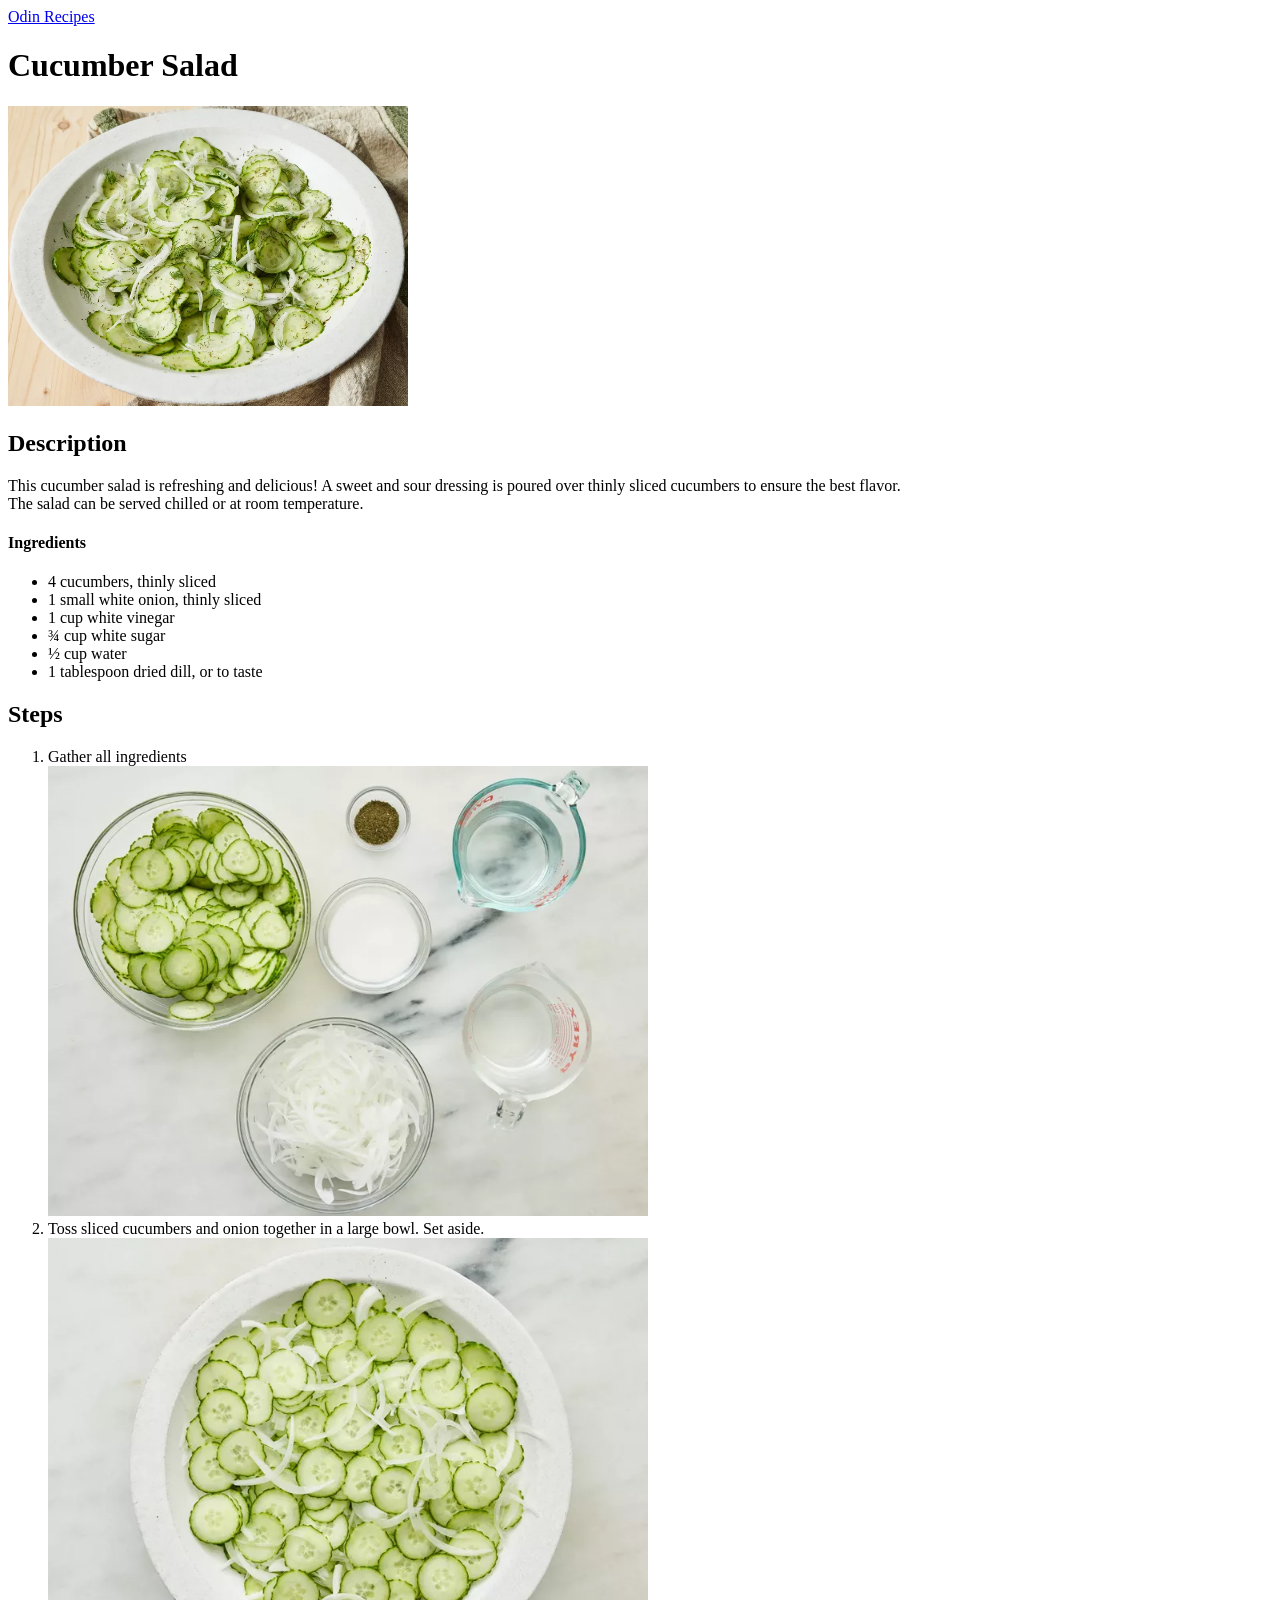
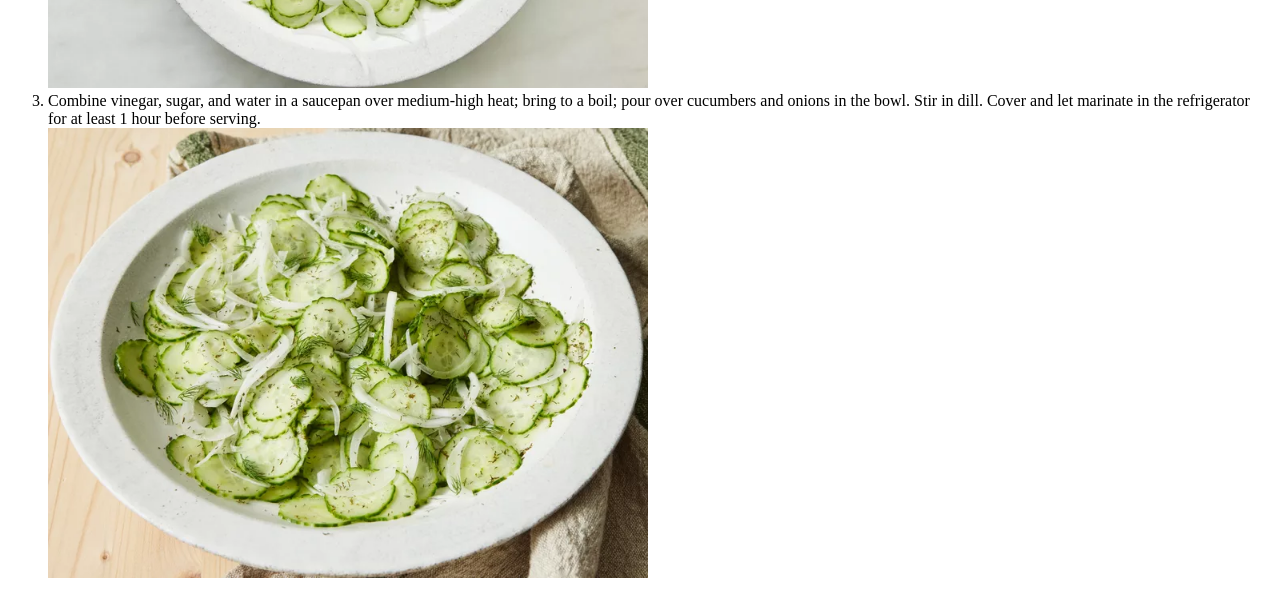
==== recipes/cucumbersalad.html @ 89e869bd "Add new cucumbersalad.html recipe with link in index.html" ====
<!DOCTYPE html>
<html lang="en">
    
    <head>
        <meta charset="UTF-8">
        <meta name="viewport" content="width=device-width, initial-scale=1.0">
        <title>Cucumber Salad</title>
    </head>
    <body>
        <a href="../index.html">Odin Recipes</a>
        <h1>Cucumber Salad</h1>
        <img src="../images/Cucumbersalad.jpg" alt="Cucumber Salad Image" height="300" width="400">
        <h2>Description</h2>
        <p>This cucumber salad is refreshing and delicious! A sweet and sour dressing is poured over thinly sliced cucumbers to ensure the best flavor. <br>The salad can be served chilled or at room temperature.</p>
        <h4>Ingredients</h4>
        <ul>
            <li>4 cucumbers, thinly sliced</li>
            <li>1 small white onion, thinly sliced</li>
            <li>1 cup white vinegar</li>
            <li>¾ cup white sugar</li>
            <li>½ cup water</li>
            <li>1 tablespoon dried dill, or to taste</li>
        </ul>
        <h2>Steps</h2>
        <ol>
            <li>Gather all ingredients</li>
            <img src="../images/cucumbersaladStep1.jpg" height="450" width="600">
            <li>Toss sliced cucumbers and onion together in a large bowl. Set aside.</li>
            <img src="../images/cucumbersaladStep2.jpg" height="450" width="600">
            <li>Combine vinegar, sugar, and water in a saucepan over medium-high heat; bring to a boil; pour over cucumbers and onions in the bowl. Stir in dill. Cover and let marinate in the refrigerator for at least 1 hour before serving.</li>
            <img src="../images/Cucumbersalad.jpg" height="450" width="600">
        </ol>
    </body>
</html>
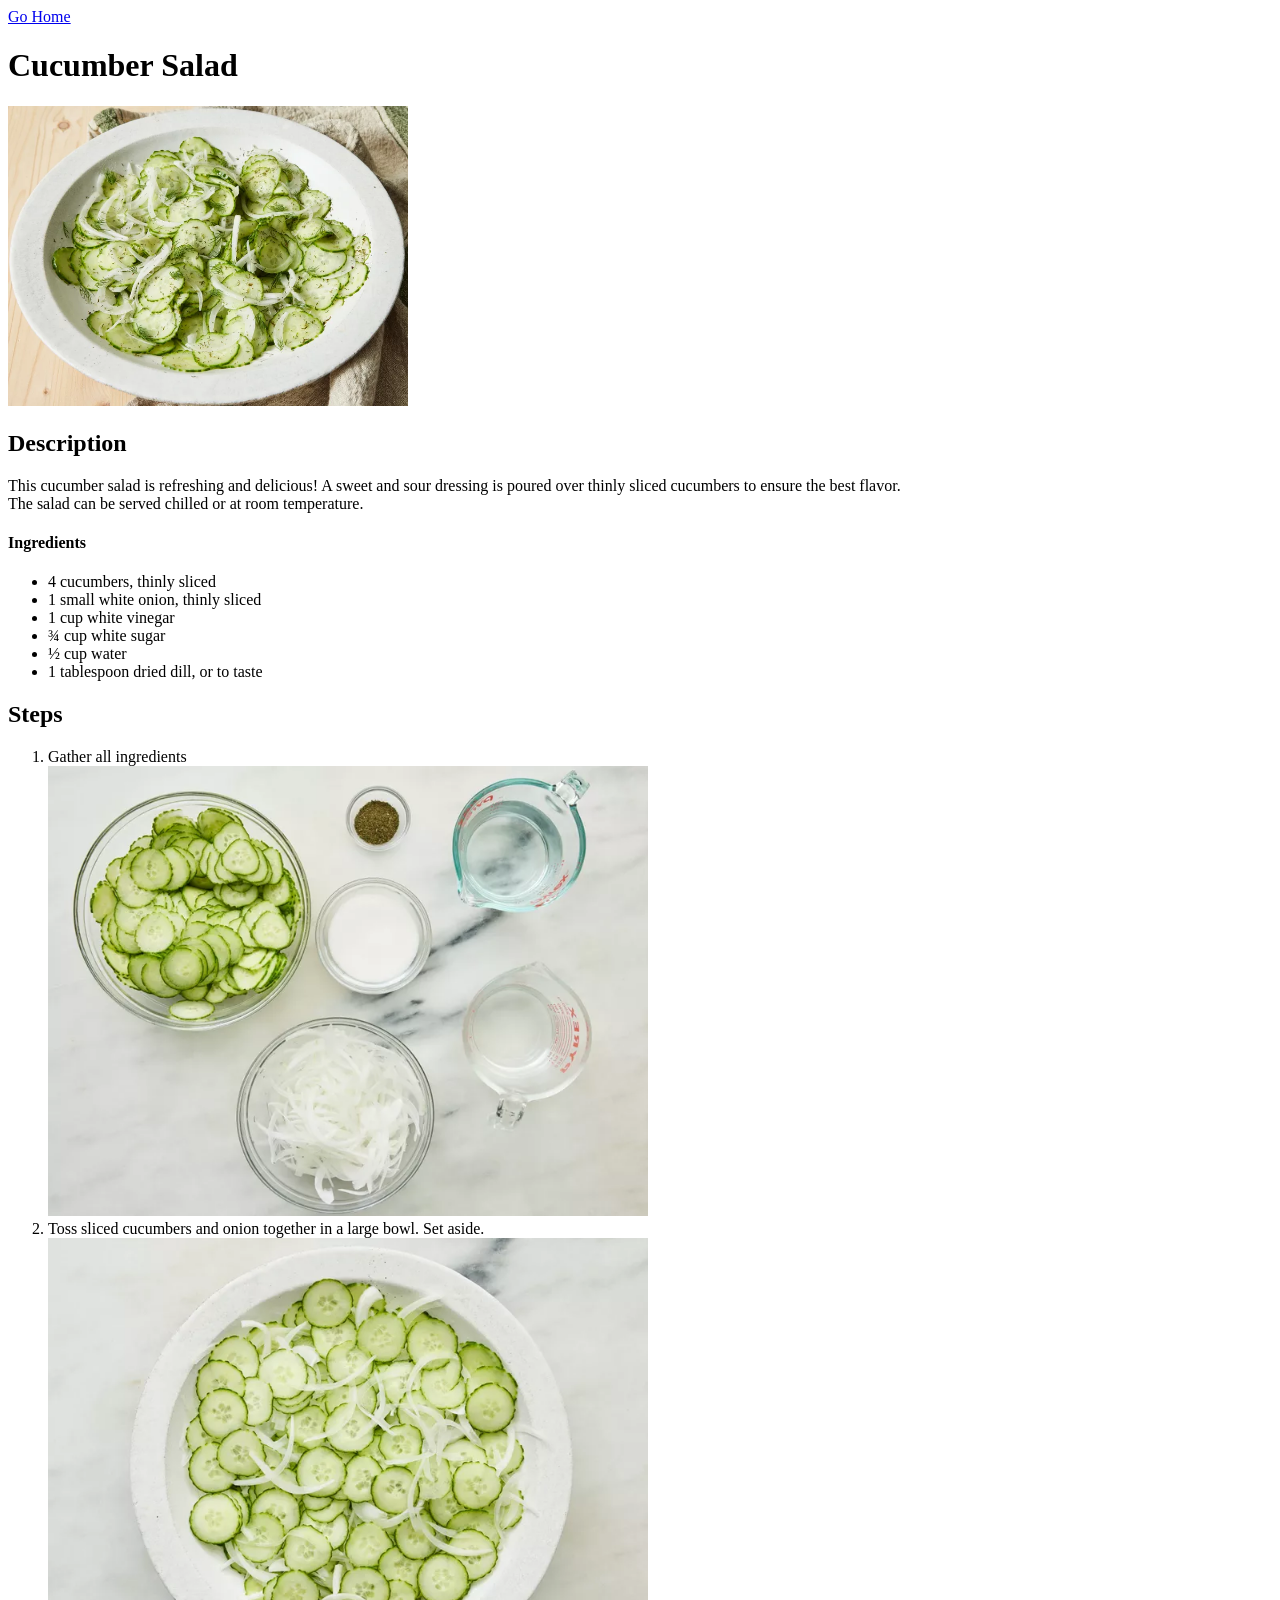
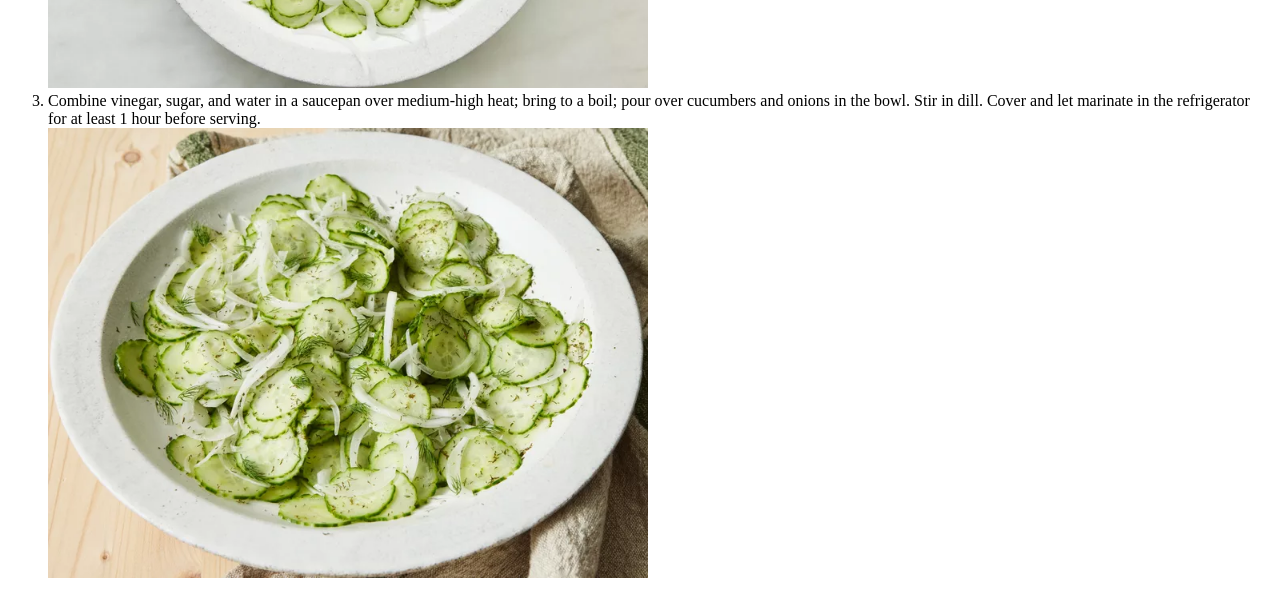
==== commit 85ee9851: "Rename homepage link in recipes to Go Home" ====
--- a/recipes/cucumbersalad.html
+++ b/recipes/cucumbersalad.html
@@ -7,7 +7,7 @@
         <title>Cucumber Salad</title>
     </head>
     <body>
-        <a href="../index.html">Odin Recipes</a>
+        <a href="../index.html">Go Home</a>
         <h1>Cucumber Salad</h1>
         <img src="../images/Cucumbersalad.jpg" alt="Cucumber Salad Image" height="300" width="400">
         <h2>Description</h2>
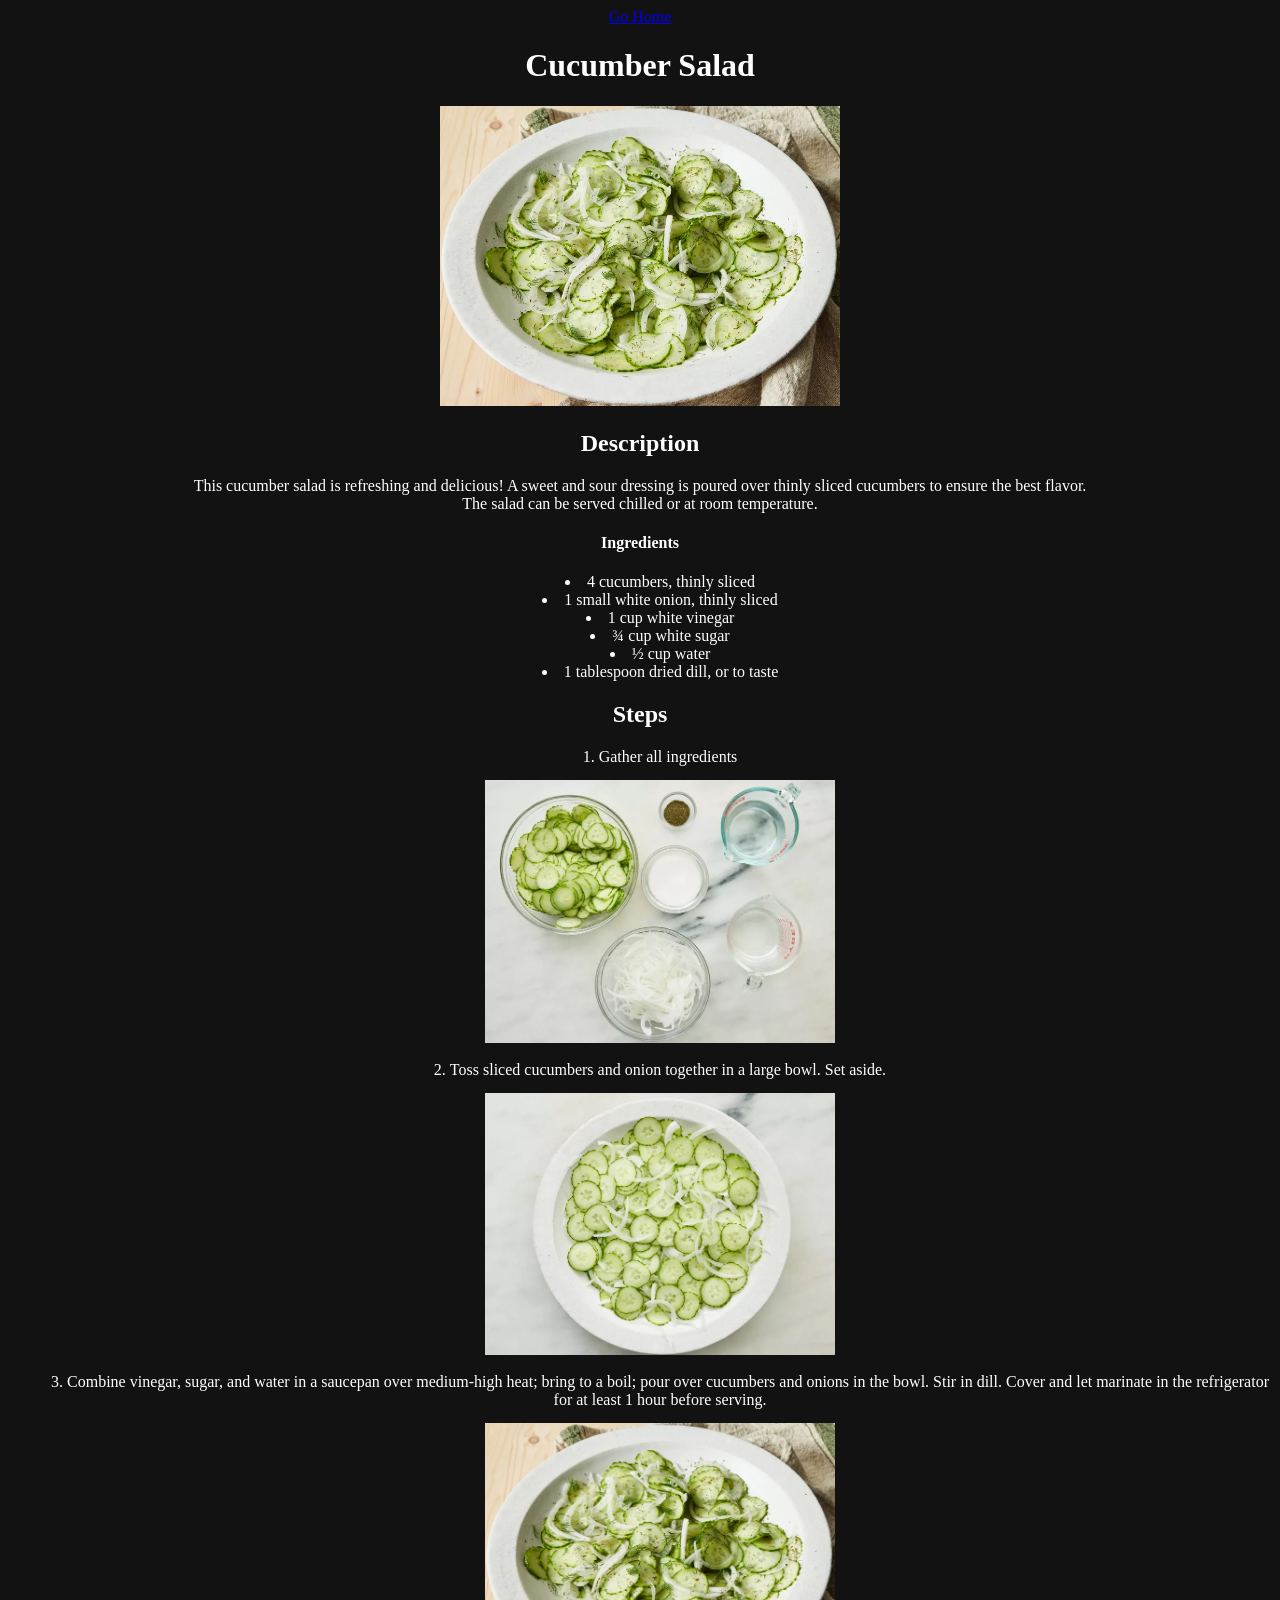
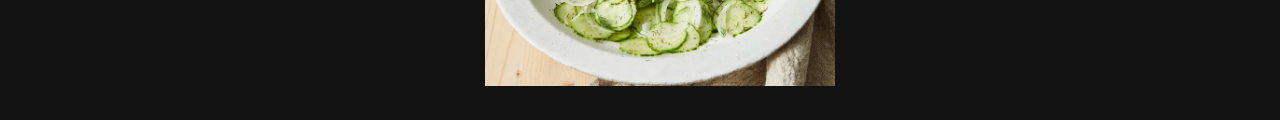
==== commit aaf8612b: "Style cucumber-salad recipe page" ====
--- a/recipes/cucumbersalad.html
+++ b/recipes/cucumbersalad.html
@@ -5,8 +5,9 @@
         <meta charset="UTF-8">
         <meta name="viewport" content="width=device-width, initial-scale=1.0">
         <title>Cucumber Salad</title>
+        <link rel="stylesheet" href="../style.css">
     </head>
-    <body>
+    <body class="center">
         <a href="../index.html">Go Home</a>
         <h1>Cucumber Salad</h1>
         <img src="../images/Cucumbersalad.jpg" alt="Cucumber Salad Image" height="300" width="400">
@@ -24,11 +25,11 @@
         <h2>Steps</h2>
         <ol>
             <li>Gather all ingredients</li>
-            <img src="../images/cucumbersaladStep1.jpg" height="450" width="600">
+            <img class="small-img margin" src="../images/cucumbersaladStep1.jpg" height="450" width="600">
             <li>Toss sliced cucumbers and onion together in a large bowl. Set aside.</li>
-            <img src="../images/cucumbersaladStep2.jpg" height="450" width="600">
+            <img class="small-img margin" src="../images/cucumbersaladStep2.jpg" height="450" width="600">
             <li>Combine vinegar, sugar, and water in a saucepan over medium-high heat; bring to a boil; pour over cucumbers and onions in the bowl. Stir in dill. Cover and let marinate in the refrigerator for at least 1 hour before serving.</li>
-            <img src="../images/Cucumbersalad.jpg" height="450" width="600">
+            <img class="small-img margin" src="../images/Cucumbersalad.jpg" height="450" width="600">
         </ol>
     </body>
 </html>
--- a/style.css
+++ b/style.css
@@ -0,0 +1,24 @@
+body {
+    color: white;
+    background-color: #121212;
+}
+
+.header,
+.recipe-list,
+.center {
+    text-align: center;
+    list-style-position: inside;
+}
+
+.small-img {
+    width: 350px;
+    height: auto;
+}
+
+.margin {
+    margin: 14px;
+}
+
+.no-dots {
+    list-style-type: none;
+}
